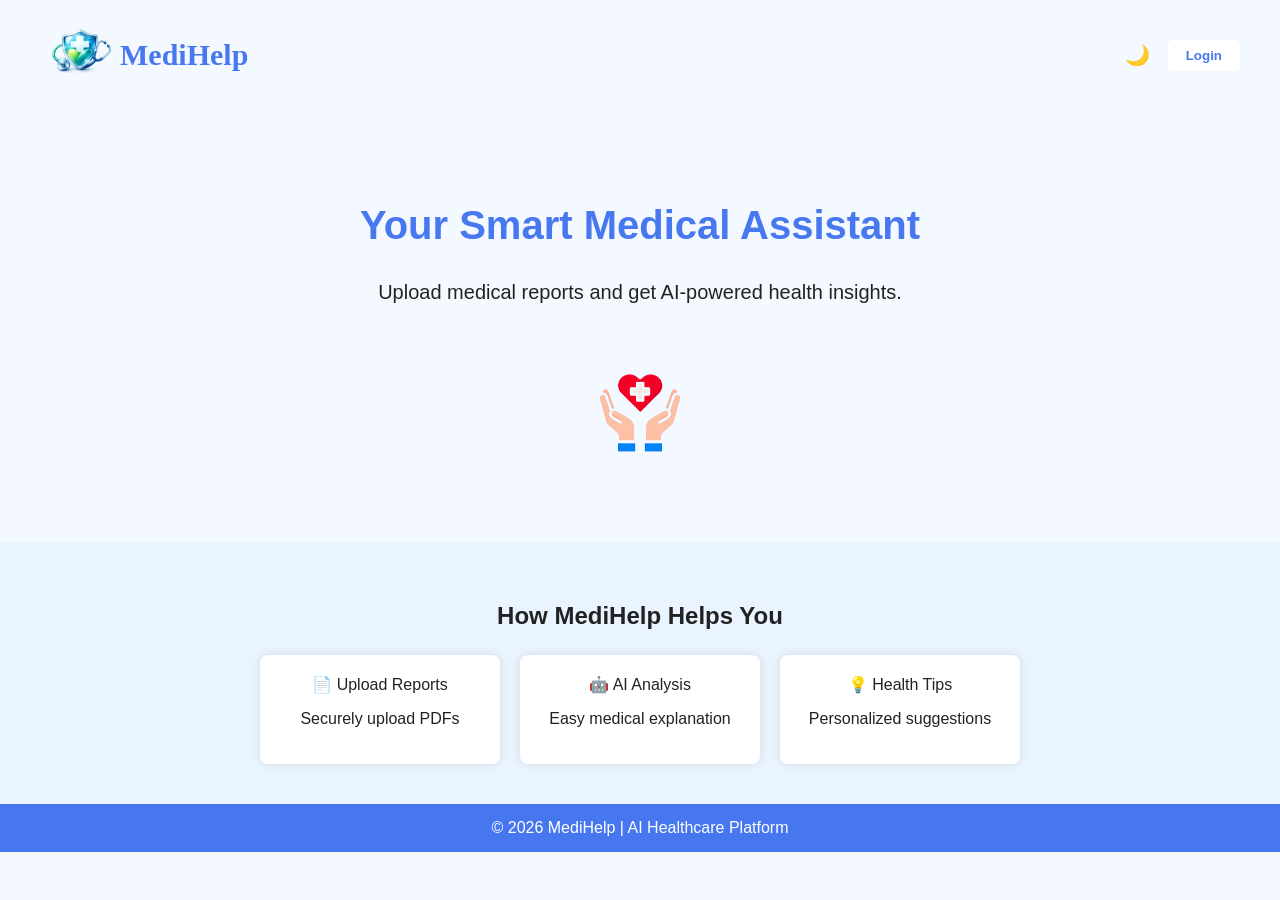
==== index.html @ 6fc5691c "Initial commit - MediHelp project" ====
<!DOCTYPE html>
<html lang="en">
<head>
  <meta charset="UTF-8">
  <title>MediHelp - Smart Healthcare</title>

  <link rel="icon" href="logo.png">

  <meta name="viewport" content="width=device-width, initial-scale=1.0">

  <link rel="stylesheet" href="style.css">
</head>
<body>

<header>

  <div class="brand">
    <img src="logo.png" class="app-logo">
    <span class="app-name">MediHelp</span>
  </div>

  <div class="header-right">

    <button class="theme-btn" onclick="toggleTheme()">🌙</button>

    <button class="login-btn" onclick="goToLogin()">Login</button>

  </div>

</header>


<section class="hero">

  <h1>Your Smart Medical Assistant</h1>

  <p>Upload medical reports and get AI-powered health insights.</p>

  <img src="logo2.png" class="hero-img">

</section>


<section class="features">

  <h2>How MediHelp Helps You</h2>

  <div class="card-container">

    <div class="card">
      📄 Upload Reports
      <p>Securely upload PDFs</p>
    </div>

    <div class="card">
      🤖 AI Analysis
      <p>Easy medical explanation</p>
    </div>

    <div class="card">
      💡 Health Tips
      <p>Personalized suggestions</p>
    </div>

  </div>

</section>

<!---
<section class="steps">

  <h2>How to Use</h2>

  <ol>
    <li>Click Login</li>
    <li>Sign In</li>
    <li>Upload PDF</li>
    <li>Get Analysis</li>
  </ol>

</section>
-->

<footer>
  © 2026 MediHelp | AI Healthcare Platform
</footer>


<script src="script.js"></script>
</body>
</html>
---- style.css ----
/* GLOBAL */

body {
  margin: 0;
  font-family: Arial, sans-serif;
  background: #f4f9ff;
  color: #222;
  transition: 0.3s;
}


/* HEADER */

header {
  /*background: #4475effa;*/
  color: #4475effa;

  padding: 15px 40px;

  display: flex;
  justify-content: space-between;
  align-items: center;
}


/* BRAND */

.brand {
  display: flex;
  align-items: center;
  gap: -5px;
}

.app-logo {
  width: 80px;
  height: 80px;

  /*object-fit:fill;*/

  /*border-radius: 2px;*/
  /*
  background: rgba(235, 161, 241, 0.811);
  padding: 4px;
 
  box-shadow:
    0 0 10px rgba(199, 233, 226, 0.703),
    0 0 20px rgba(241, 243, 245, 0.499);
  */
  transition: 0.3s ease;
}

.app-logo:hover {
  transform: scale(1.05);
}

.app-name {
  font-size: 30px;
  font-weight: bold;
  font-family:cursive;
}


/* HEADER RIGHT */

.header-right {
  display: flex;
  align-items: center;
  gap: 12px;
}


/* BUTTONS */

.login-btn {
  background: white;
  color: #4475effa;

  border: none;

  padding: 8px 18px;

  border-radius: 5px;

  cursor: pointer;

  font-weight: bold;
}

.login-btn:hover {
  background: #ddd;
}

.theme-btn {
  background: transparent;
  border: none;
  font-size: 20px;
  cursor: pointer;
  color: white;
}

.theme-btn:hover {
  transform: scale(1.1);
}


/* HERO */

.hero {
  text-align: center;
  padding: 60px 20px;
}

.hero h1 {
  color: #4475effa;
  font-size: 40px;
}
.hero p{
  font-size: 20px;
}
.hero-img {
  width: 200px;
  margin-top: 20px;
}


/* FEATURES */

.features {
  padding: 40px;
  background: #eaf4ff;
  text-align: center;
}

.card-container {
  display: flex;
  justify-content: center;
  gap: 20px;
  margin-top: 25px;
}

.card {
  background: white;
  width: 200px;

  padding: 20px;

  border-radius: 8px;

  box-shadow: 0 0 10px rgba(0,0,0,0.1);
}


/* STEPS */

.steps {
  padding: 40px;
  text-align: center;
}

.steps ol {
  max-width: 400px;
  margin: auto;
  text-align: left;
}


/* FOOTER */

footer {
  background:#4475effa;
  color: white;

  text-align: center;

  padding: 15px;
}


/* LOGIN */

.login-box {
  background: white;

  width: 300px;

  margin: 120px auto;

  padding: 25px;

  text-align: center;

  border-radius: 8px;

  box-shadow: 0 0 15px rgba(0,0,0,0.2);
}

.login-box input {
  width: 90%;

  padding: 10px;

  margin: 10px 0;
}

.login-box button {
  width: 95%;

  padding: 10px;

  background: #185a9d;

  color: white;

  border: none;

  cursor: pointer;
}


/* DASHBOARD */

.dashboard {
  background: white;

  width: 400px;

  margin: 80px auto;

  padding: 30px;

  text-align: center;

  border-radius: 8px;

  box-shadow: 0 0 15px rgba(0,0,0,0.2);
}

.dashboard button {
  padding: 10px 25px;

  background: #43cea2;

  border: none;

  color: white;

  cursor: pointer;
}

#result {
  margin-top: 20px;

  color: green;

  font-weight: bold;
}


/* DARK MODE */

body.dark {
  background: #121212;
  color: #eee;
}

body.dark header,
body.dark footer {
  background: #1f1f1f;
}

body.dark .features {
  background: #1a1a1a;
}

body.dark .card,
body.dark .login-box,
body.dark .dashboard {
  background: #222;
  color: white;
}

body.dark .login-btn {
  background: #333;
  color: white;
}

body.dark .login-btn:hover {
  background: #444;
}

body.dark input {
  background: #333;
  color: white;
  border: 1px solid #555;
}


/* MOBILE */

@media (max-width: 600px) {

  header {
    padding: 10px 20px;
  }

  .app-logo {
    width: 32px;
    height: 32px;
  }

  .app-name {
    font-size: 17px;
  }

  .card-container {
    flex-direction: column;
  }

  .dashboard {
    width: 90%;
  }

}

/* LANGUAGE SELECTION */

.language-box {
  margin-bottom: 15px;
}

.language-box p {
  margin-bottom: 8px;
  font-weight: bold;
}

.lang-btn {
  padding: 6px 15px;
  margin: 0 5px;

  border: 1px solid #185a9d;
  background: white;
  color: #185a9d;

  border-radius: 5px;
  cursor: pointer;
}

.lang-btn:hover {
  background: #185a9d;
  color: white;
}

.lang-btn.active {
  background: #185a9d;
  color: white;
}


/* Dark Mode Support */

body.dark .lang-btn {
  background: #333;
  color: white;
  border: 1px solid #777;
}

body.dark .lang-btn.active {
  background: #43cea2;
  color: black;
}
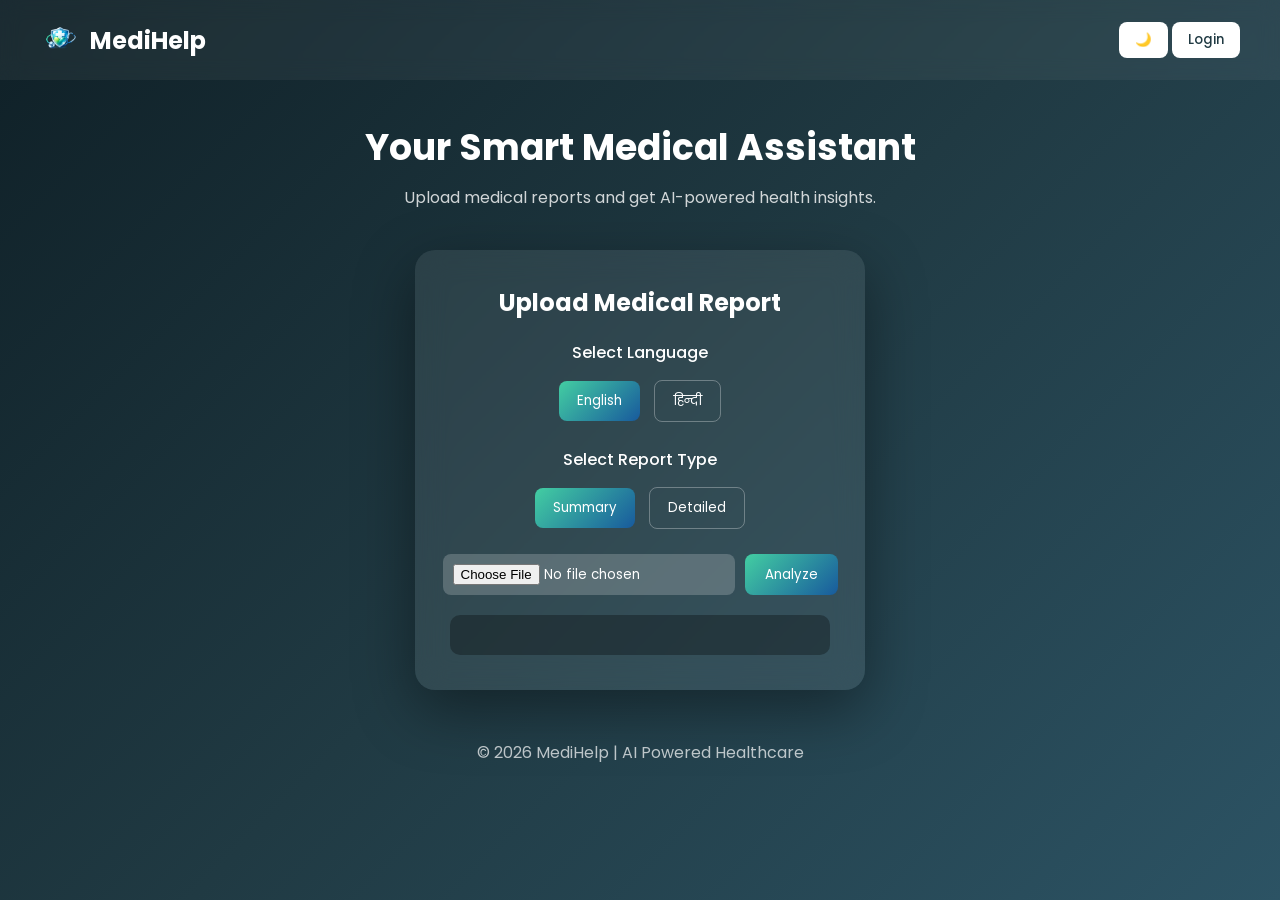
==== commit a004364b: "updated" ====
--- a/index.html
+++ b/index.html
@@ -1,91 +1,107 @@
 <!DOCTYPE html>
 <html lang="en">
 <head>
-  <meta charset="UTF-8">
-  <title>MediHelp - Smart Healthcare</title>
 
-  <link rel="icon" href="logo.png">
+<meta charset="UTF-8">
+<meta name="viewport" content="width=device-width, initial-scale=1.0">
 
-  <meta name="viewport" content="width=device-width, initial-scale=1.0">
+<title>MediHelp | Smart Medical Assistant</title>
 
-  <link rel="stylesheet" href="style.css">
+<link rel="stylesheet" href="style.css">
+
+<link href="https://fonts.googleapis.com/css2?family=Poppins:wght@300;400;500;600&display=swap" rel="stylesheet">
+
 </head>
+
+
 <body>
 
 <header>
 
-  <div class="brand">
-    <img src="logo.png" class="app-logo">
-    <span class="app-name">MediHelp</span>
-  </div>
+<div class="logo">
 
-  <div class="header-right">
+<img src="logo.png">
+<h2>MediHelp</h2>
 
-    <button class="theme-btn" onclick="toggleTheme()">🌙</button>
+</div>
 
-    <button class="login-btn" onclick="goToLogin()">Login</button>
+<div class="header-right">
 
-  </div>
+<button id="themeBtn">🌙</button>
+
+<button onclick="goToLogin()">Login</button>
+
+</div>
 
 </header>
 
 
+
 <section class="hero">
 
-  <h1>Your Smart Medical Assistant</h1>
+<h1>Your Smart Medical Assistant</h1>
 
-  <p>Upload medical reports and get AI-powered health insights.</p>
-
-  <img src="logo2.png" class="hero-img">
+<p>Upload medical reports and get AI-powered health insights.</p>
 
 </section>
 
 
-<section class="features">
 
-  <h2>How MediHelp Helps You</h2>
+<div class="dashboard">
 
-  <div class="card-container">
+<h2>Upload Medical Report</h2>
 
-    <div class="card">
-      📄 Upload Reports
-      <p>Securely upload PDFs</p>
-    </div>
 
-    <div class="card">
-      🤖 AI Analysis
-      <p>Easy medical explanation</p>
-    </div>
+<!-- Language -->
 
-    <div class="card">
-      💡 Health Tips
-      <p>Personalized suggestions</p>
-    </div>
+<div class="option-group">
 
-  </div>
+<p>Select Language</p>
 
-</section>
+<button class="lang-btn active" id="enBtn" onclick="setLanguage('english')">English</button>
 
-<!---
-<section class="steps">
+<button class="lang-btn" id="hiBtn" onclick="setLanguage('hindi')">हिन्दी</button>
 
-  <h2>How to Use</h2>
+</div>
 
-  <ol>
-    <li>Click Login</li>
-    <li>Sign In</li>
-    <li>Upload PDF</li>
-    <li>Get Analysis</li>
-  </ol>
 
-</section>
--->
+<!-- Report type -->
+
+<div class="option-group">
+
+<p>Select Report Type</p>
+
+<button class="lang-btn active" id="sumBtn" onclick="setReportType('summary')">Summary</button>
+
+<button class="lang-btn" id="detBtn" onclick="setReportType('detailed')">Detailed</button>
+
+</div>
+
+
+<div class="upload-box">
+
+<input type="file" id="fileUpload" accept=".pdf">
+
+<button onclick="uploadFile()">Analyze</button>
+
+</div>
+
+
+<div id="result"></div>
+
+<button id="downloadBtn" onclick="downloadPDF()">Download Report</button>
+
+</div>
+
 
 <footer>
-  © 2026 MediHelp | AI Healthcare Platform
+
+<p>© 2026 MediHelp | AI Powered Healthcare</p>
+
 </footer>
 
 
 <script src="script.js"></script>
+
 </body>
-</html>
+</html>
--- a/style.css
+++ b/style.css
@@ -1,372 +1,268 @@
-/* GLOBAL */
-
-body {
-  margin: 0;
-  font-family: Arial, sans-serif;
-  background: #f4f9ff;
-  color: #222;
-  transition: 0.3s;
+*{
+margin:0;
+padding:0;
+box-sizing:border-box;
+font-family:'Poppins',sans-serif;
+}
+
+body{
+
+min-height:100vh;
+
+background:linear-gradient(135deg,#0f2027,#203a43,#2c5364);
+
+color:white;
+
+display:flex;
+flex-direction:column;
+align-items:center;
+
 }
 
 
 /* HEADER */
 
-header {
-  /*background: #4475effa;*/
-  color: #4475effa;
-
-  padding: 15px 40px;
-
-  display: flex;
-  justify-content: space-between;
-  align-items: center;
-}
-
-
-/* BRAND */
-
-.brand {
-  display: flex;
-  align-items: center;
-  gap: -5px;
-}
-
-.app-logo {
-  width: 80px;
-  height: 80px;
-
-  /*object-fit:fill;*/
-
-  /*border-radius: 2px;*/
-  /*
-  background: rgba(235, 161, 241, 0.811);
-  padding: 4px;
- 
-  box-shadow:
-    0 0 10px rgba(199, 233, 226, 0.703),
-    0 0 20px rgba(241, 243, 245, 0.499);
-  */
-  transition: 0.3s ease;
-}
-
-.app-logo:hover {
-  transform: scale(1.05);
-}
-
-.app-name {
-  font-size: 30px;
-  font-weight: bold;
-  font-family:cursive;
-}
-
-
-/* HEADER RIGHT */
-
-.header-right {
-  display: flex;
-  align-items: center;
-  gap: 12px;
-}
-
-
-/* BUTTONS */
-
-.login-btn {
-  background: white;
-  color: #4475effa;
-
-  border: none;
-
-  padding: 8px 18px;
-
-  border-radius: 5px;
-
-  cursor: pointer;
-
-  font-weight: bold;
-}
-
-.login-btn:hover {
-  background: #ddd;
-}
-
-.theme-btn {
-  background: transparent;
-  border: none;
-  font-size: 20px;
-  cursor: pointer;
-  color: white;
-}
-
-.theme-btn:hover {
-  transform: scale(1.1);
+header{
+
+width:100%;
+
+display:flex;
+justify-content:space-between;
+align-items:center;
+
+padding:20px 40px;
+
+background:rgba(255,255,255,0.05);
+
+backdrop-filter:blur(10px);
+
+}
+
+.logo{
+display:flex;
+align-items:center;
+gap:10px;
+}
+
+.logo img{
+width:40px;
+}
+
+header button{
+
+border:none;
+
+padding:8px 16px;
+
+border-radius:8px;
+
+cursor:pointer;
+
+background:white;
+
+color:#203a43;
+
+font-weight:500;
+
 }
 
 
 /* HERO */
 
-.hero {
-  text-align: center;
-  padding: 60px 20px;
-}
-
-.hero h1 {
-  color: #4475effa;
-  font-size: 40px;
-}
+.hero{
+
+text-align:center;
+
+margin-top:40px;
+
+}
+
+.hero h1{
+
+font-size:36px;
+
+margin-bottom:10px;
+
+}
+
 .hero p{
-  font-size: 20px;
-}
-.hero-img {
-  width: 200px;
-  margin-top: 20px;
-}
-
-
-/* FEATURES */
-
-.features {
-  padding: 40px;
-  background: #eaf4ff;
-  text-align: center;
-}
-
-.card-container {
-  display: flex;
-  justify-content: center;
-  gap: 20px;
-  margin-top: 25px;
-}
-
-.card {
-  background: white;
-  width: 200px;
-
-  padding: 20px;
-
-  border-radius: 8px;
-
-  box-shadow: 0 0 10px rgba(0,0,0,0.1);
-}
-
-
-/* STEPS */
-
-.steps {
-  padding: 40px;
-  text-align: center;
-}
-
-.steps ol {
-  max-width: 400px;
-  margin: auto;
-  text-align: left;
+
+opacity:0.8;
+
+}
+
+
+/* DASHBOARD */
+
+.dashboard{
+
+margin-top:40px;
+
+width:450px;
+
+padding:35px;
+
+border-radius:20px;
+
+background:rgba(255,255,255,0.08);
+
+backdrop-filter:blur(15px);
+
+box-shadow:0 20px 60px rgba(0,0,0,0.4);
+
+text-align:center;
+
+}
+
+
+.option-group{
+
+margin-top:20px;
+
+}
+
+.option-group p{
+
+margin-bottom:10px;
+
+font-weight:500;
+
+}
+
+
+.lang-btn{
+
+padding:10px 18px;
+
+border-radius:8px;
+
+border:1px solid rgba(255,255,255,0.3);
+
+background:transparent;
+
+color:white;
+
+cursor:pointer;
+
+margin:5px;
+
+}
+
+.lang-btn.active{
+
+background:linear-gradient(135deg,#43cea2,#185a9d);
+
+border:none;
+
+}
+
+
+/* UPLOAD */
+
+.upload-box{
+
+margin-top:20px;
+
+display:flex;
+
+gap:10px;
+
+justify-content:center;
+
+}
+
+input[type=file]{
+
+padding:10px;
+
+border-radius:8px;
+
+border:none;
+
+background:rgba(255,255,255,0.2);
+
+color:white;
+
+}
+
+
+/* BUTTON */
+
+.upload-box button{
+
+padding:10px 20px;
+
+border:none;
+
+border-radius:8px;
+
+background:linear-gradient(135deg,#43cea2,#185a9d);
+
+color:white;
+
+cursor:pointer;
+
+transition:0.3s;
+
+}
+
+.upload-box button:hover{
+
+transform:translateY(-2px);
+
+}
+
+
+/* RESULT */
+
+#result{
+
+margin-top:20px;
+
+background:rgba(0,0,0,0.3);
+
+padding:20px;
+
+border-radius:10px;
+
+max-height:250px;
+
+overflow:auto;
+
+text-align:left;
+
+}
+
+
+#downloadBtn{
+
+margin-top:15px;
+
+display:none;
+
+padding:10px 20px;
+
+border:none;
+
+border-radius:8px;
+
+background:#43cea2;
+
+color:white;
+
+cursor:pointer;
+
 }
 
 
 /* FOOTER */
 
-footer {
-  background:#4475effa;
-  color: white;
-
-  text-align: center;
-
-  padding: 15px;
-}
-
-
-/* LOGIN */
-
-.login-box {
-  background: white;
-
-  width: 300px;
-
-  margin: 120px auto;
-
-  padding: 25px;
-
-  text-align: center;
-
-  border-radius: 8px;
-
-  box-shadow: 0 0 15px rgba(0,0,0,0.2);
-}
-
-.login-box input {
-  width: 90%;
-
-  padding: 10px;
-
-  margin: 10px 0;
-}
-
-.login-box button {
-  width: 95%;
-
-  padding: 10px;
-
-  background: #185a9d;
-
-  color: white;
-
-  border: none;
-
-  cursor: pointer;
-}
-
-
-/* DASHBOARD */
-
-.dashboard {
-  background: white;
-
-  width: 400px;
-
-  margin: 80px auto;
-
-  padding: 30px;
-
-  text-align: center;
-
-  border-radius: 8px;
-
-  box-shadow: 0 0 15px rgba(0,0,0,0.2);
-}
-
-.dashboard button {
-  padding: 10px 25px;
-
-  background: #43cea2;
-
-  border: none;
-
-  color: white;
-
-  cursor: pointer;
-}
-
-#result {
-  margin-top: 20px;
-
-  color: green;
-
-  font-weight: bold;
-}
-
-
-/* DARK MODE */
-
-body.dark {
-  background: #121212;
-  color: #eee;
-}
-
-body.dark header,
-body.dark footer {
-  background: #1f1f1f;
-}
-
-body.dark .features {
-  background: #1a1a1a;
-}
-
-body.dark .card,
-body.dark .login-box,
-body.dark .dashboard {
-  background: #222;
-  color: white;
-}
-
-body.dark .login-btn {
-  background: #333;
-  color: white;
-}
-
-body.dark .login-btn:hover {
-  background: #444;
-}
-
-body.dark input {
-  background: #333;
-  color: white;
-  border: 1px solid #555;
-}
-
-
-/* MOBILE */
-
-@media (max-width: 600px) {
-
-  header {
-    padding: 10px 20px;
-  }
-
-  .app-logo {
-    width: 32px;
-    height: 32px;
-  }
-
-  .app-name {
-    font-size: 17px;
-  }
-
-  .card-container {
-    flex-direction: column;
-  }
-
-  .dashboard {
-    width: 90%;
-  }
-
-}
-
-/* LANGUAGE SELECTION */
-
-.language-box {
-  margin-bottom: 15px;
-}
-
-.language-box p {
-  margin-bottom: 8px;
-  font-weight: bold;
-}
-
-.lang-btn {
-  padding: 6px 15px;
-  margin: 0 5px;
-
-  border: 1px solid #185a9d;
-  background: white;
-  color: #185a9d;
-
-  border-radius: 5px;
-  cursor: pointer;
-}
-
-.lang-btn:hover {
-  background: #185a9d;
-  color: white;
-}
-
-.lang-btn.active {
-  background: #185a9d;
-  color: white;
-}
-
-
-/* Dark Mode Support */
-
-body.dark .lang-btn {
-  background: #333;
-  color: white;
-  border: 1px solid #777;
-}
-
-body.dark .lang-btn.active {
-  background: #43cea2;
-  color: black;
-}
-
-
+footer{
+
+margin-top:40px;
+
+opacity:0.7;
+
+padding:10px;
+
+}
